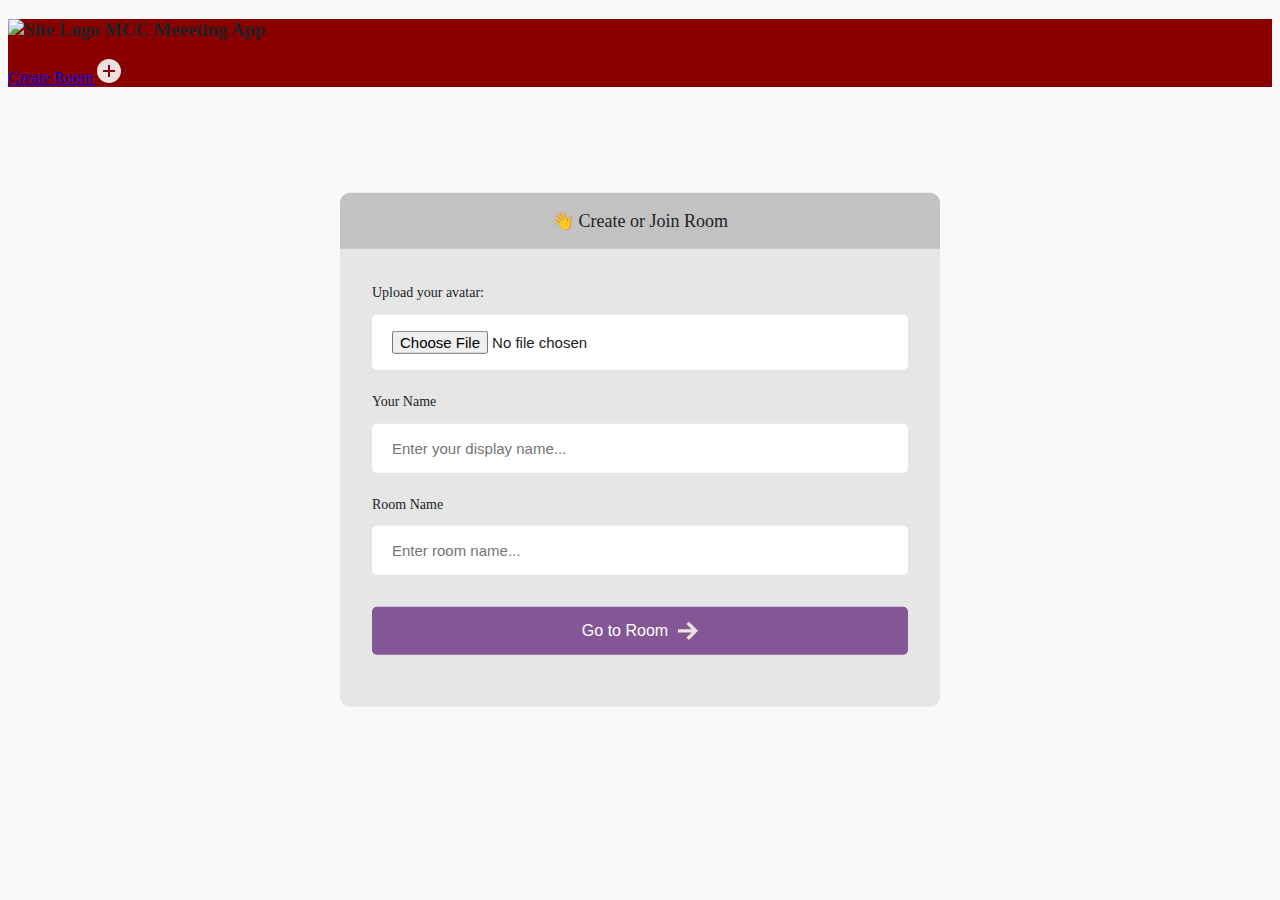
==== lobby.html @ fad26107 "add dark mode in lobby" ====
<!DOCTYPE html>
<html>
<head>
    <meta charset='utf-8'>
    <meta http-equiv='X-UA-Compatible' content='IE=edge'>
    <title>Room</title>
    <meta name='viewport' content='width=device-width, initial-scale=1'>
    <link rel='stylesheet' type='text/css' media='screen' href='styles/main.css'>
    <link rel='stylesheet' type='text/css' media='screen' href='styles/lobby.css'>
    <link rel="stylesheet" href="https://cdnjs.cloudflare.com/ajax/libs/font-awesome/6.3.0/css/all.min.css"
    integrity="sha512-SzlrxWUlpfuzQ+pcUCosxcglQRNAq/DZjVsC0lE40xsADsfeQoEypE+enwcOiGjk/bSuGGKHEyjSoQ1zVisanQ=="
    crossorigin="anonymous" referrerpolicy="no-referrer" />
    <script src="https://code.jquery.com/jquery-3.6.0.min.js"></script>
</head>
<body class="dark">

    <header id="nav" class="dark">
        <div class="nav--list">
<!--             <a href="lobby.html"> -->
                <h3 id="logo">
                    <img src="./images/logo.png" alt="Site Logo">
                    <span>MCC Meeeting App</span>
                </h3>
<!--             </a> -->
        </div>
        <div class="darkmode">
            <div class="light fa fa-sun"></div>
            <div class="dark fa fa-moon"></div>
        </div>
        <div id="nav__links">
            <!-- <a class="nav__link" href="lobby.html">
                Lobby
                <svg xmlns="http://www.w3.org/2000/svg" width="24" height="24" fill="#ede0e0" viewBox="0 0 24 24"><path d="M20 7.093v-5.093h-3v2.093l3 3zm4 5.907l-12-12-12 12h3v10h7v-5h4v5h7v-10h3zm-5 8h-3v-5h-8v5h-3v-10.26l7-6.912 7 6.99v10.182z"/></svg>
            </a> -->
            <a class="nav__link" id="create__room__btn" href="lobby.html">
                Create Room
               <svg xmlns="http://www.w3.org/2000/svg" width="24" height="24" fill="#ede0e0" viewBox="0 0 24 24"><path d="M12 0c-6.627 0-12 5.373-12 12s5.373 12 12 12 12-5.373 12-12-5.373-12-12-12zm6 13h-5v5h-2v-5h-5v-2h5v-5h2v5h5v2z"/></svg>
            </a>
        </div>
    </header>

    <main id="room__lobby__container" class="dark">
        
        <div id="form__container" class="dark">
             <div id="form__container__header" class="dark">
                 <p>👋 Create or Join Room</p>
             </div>
 
 
            <form id="lobby__form">

                <div id="image-preview"></div>

                <div class="form__field__wrapper">
                    <label for="avatar">Upload your avatar:</label>
                    <input type="file" class="dark" id="avatar" name="avatar" accept="image/*" required onchange="previewImage(this)"/>
                </div>
 
                 <div class="form__field__wrapper">
                     <label>Your Name</label>
                     <input type="text" class="dark" name="name" required placeholder="Enter your display name..." />
                 </div>
 
                 <div class="form__field__wrapper">
                     <label>Room Name</label>
                     <input type="text" class="dark" name="room" required  placeholder="Enter room name..." />
                 </div>
 
                 <div class="form__field__wrapper">
                     <button type="submit" id="go_to">Go to Room 
                         <svg xmlns="http://www.w3.org/2000/svg" width="24" height="24" viewBox="0 0 24 24"><path d="M13.025 1l-2.847 2.828 6.176 6.176h-16.354v3.992h16.354l-6.176 6.176 2.847 2.828 10.975-11z"/></svg>
                    </button>
                 </div>
            </form>
        </div>
     </main>
    
</body>
<script type="text/javascript" src="js/lobby.js"></script>
</html>
---- styles/lobby.css ----
#form__container {
  width: 90%;
  max-width: 600px;
  border-radius: 10px;
  background-color: #262625;
  position: fixed;
  top: 50%;
  left: 50%;
  transform: translate(-50%, -50%);
}

#lobby__form {
  padding: 2em;
}

#form__container__header {
  border-radius: 10px 10px 0 0;
  padding: 10px;
  text-align: center;
  background-color: #363739;
  margin: 0;
  font-size: 18px;
  font-size: 300;
  line-height: 0;
}

.form__field__wrapper {
  width: 100%;
  box-sizing: border-box;
  margin-bottom: 20px;
}

.form__field__wrapper label {
  font-size: 14px;
  line-height: 1.7em;
  margin-bottom: 10px;
  display: block;
}

.form__field__wrapper input {
  box-sizing: border-box;
  color: #fff;
  width: 100%;
  margin: 0;
  border: none;
  border-radius: 5px;
  padding: 16px 20px;
  font-size: 15px;
  background-color: #3f434a;
}

.form__field__wrapper button[type='submit'] {
  margin-top: 32px;
  cursor: pointer;
  background-color: #845695;
  border: none;
  color: #fff;
  font-size: 16px;
  width: 100%;
  display: flex;
  align-items: center;
  justify-content: center;
  padding: 12px;
  border-radius: 5px;
  gap: 10px;
}

.form__field__wrapper button[type='submit'] svg {
  fill: #ede0e0;
  width: 20px;
}

#avatar__selection {
  margin-reight: 10px;
  display: flex;
  gap: 1em;
}

.avatar__option {
  height: 50px;
  width: 50px;
  border-radius: 50%;
  cursor: pointer;
  transition: 0.3s;
  border: 2px solid #797a79;
}

.avatar__option__selected {
  border: 3px solid #845695;
}

#image-preview {
  display: flex;
  justify-content: center;
  align-items: center;
}

#image-preview img {
  width: 150px;
  height: 150px;
  border-radius: 50%;
  box-shadow: 0 0 5px rgba(0, 0, 0, 0.2); 
  border: 2px solid #ccc;
}

@media screen and (max-width: 600px){
  #image-preview img {
    height: 100px;
    width: 100px;
  }
}

.fa{
  cursor: pointer;
  color: #fff !important;
}
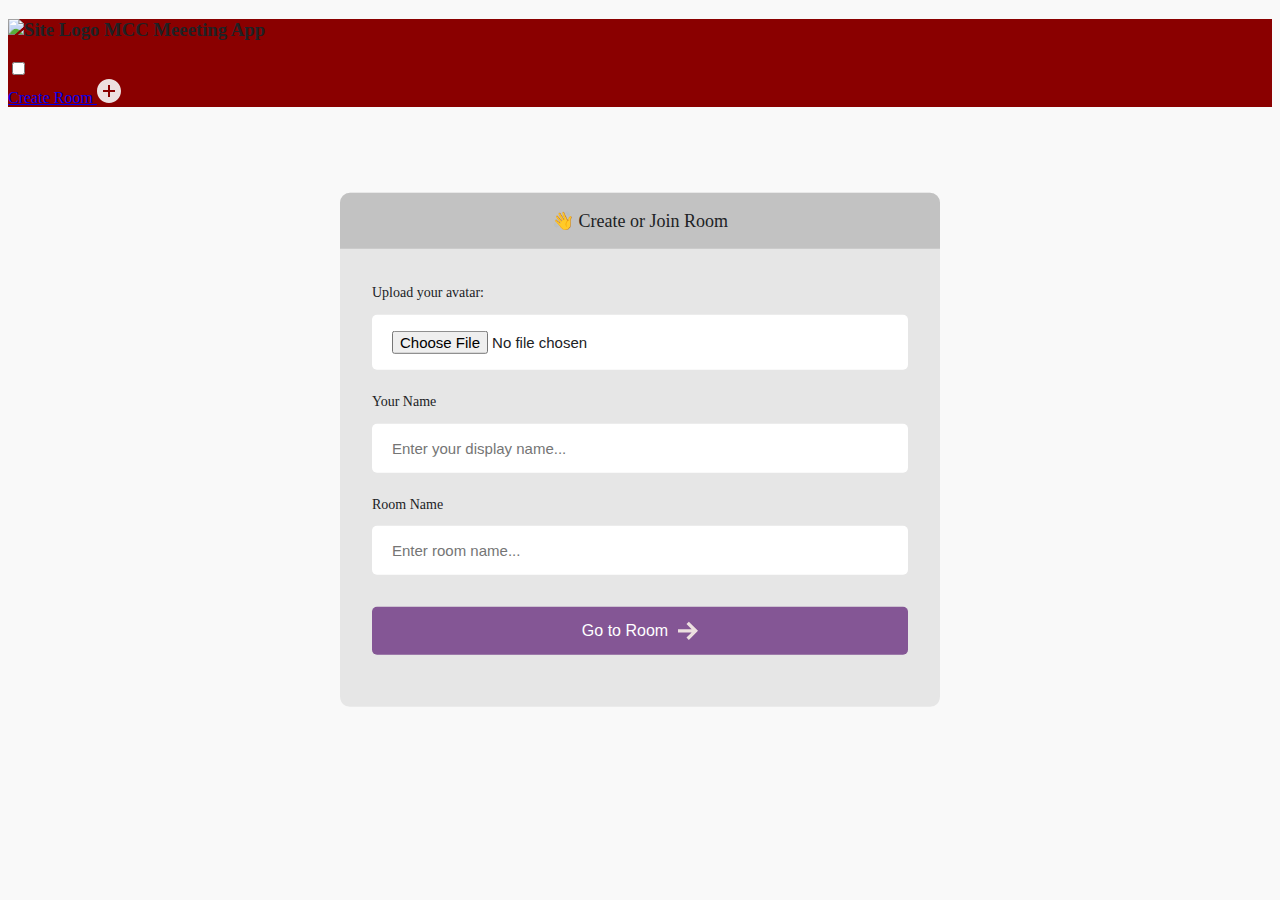
==== commit 4ecce16b: "debug" ====
--- a/lobby.html
+++ b/lobby.html
@@ -24,8 +24,12 @@
 <!--             </a> -->
         </div>
         <div class="darkmode">
-            <div class="light fa fa-sun"></div>
-            <div class="dark fa fa-moon"></div>
+          
+            <input type="checkbox" id="darkModeSwitch">
+            <label for="darkModeSwitch"> 
+                <div class="light fa fa-sun"></div>
+                <div class="dark fa fa-moon"></div>
+            </label>
         </div>
         <div id="nav__links">
             <!-- <a class="nav__link" href="lobby.html">
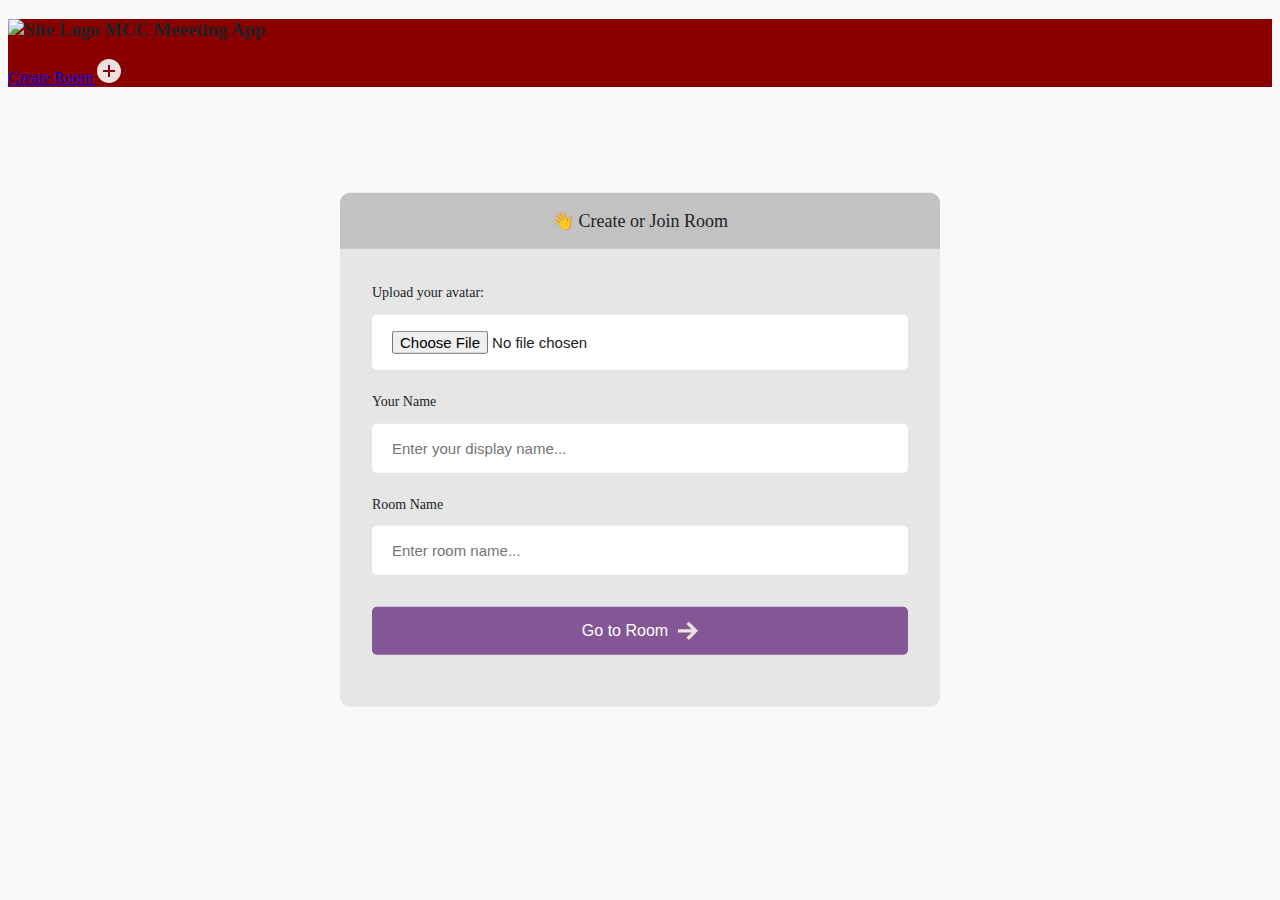
==== commit a87bd7fb: "final lobby darkmode" ====
--- a/lobby.html
+++ b/lobby.html
@@ -25,7 +25,7 @@
         </div>
         <div class="darkmode">
           
-            <input type="checkbox" id="darkModeSwitch">
+            <input type="checkbox" hidden id="darkModeSwitch">
             <label for="darkModeSwitch"> 
                 <div class="light fa fa-sun"></div>
                 <div class="dark fa fa-moon"></div>
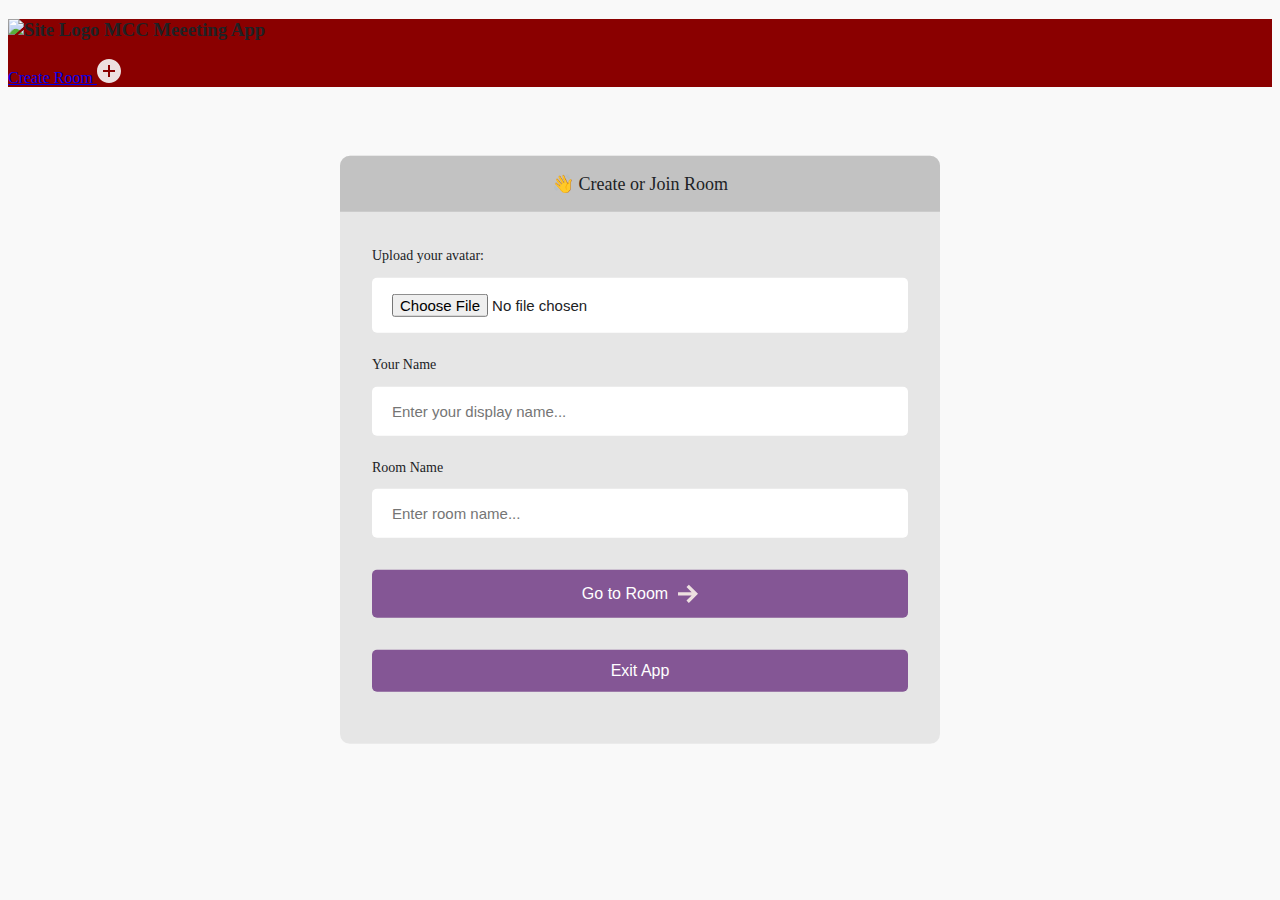
==== commit 21243206: "Update lobby.html" ====
--- a/lobby.html
+++ b/lobby.html
@@ -75,10 +75,18 @@
                          <svg xmlns="http://www.w3.org/2000/svg" width="24" height="24" viewBox="0 0 24 24"><path d="M13.025 1l-2.847 2.828 6.176 6.176h-16.354v3.992h16.354l-6.176 6.176 2.847 2.828 10.975-11z"/></svg>
                     </button>
                  </div>
+                 <div class="form__field__wrapper">
+                    <button type="submit" id="exit_button">Exit App</button>
+                </div>
             </form>
         </div>
      </main>
     
 </body>
 <script type="text/javascript" src="js/lobby.js"></script>
+<script>
+    document.getElementById('exit_button').addEventListener('click', function(){
+        window.location.href = 'about:blank';
+    });
+</script>
 </html>
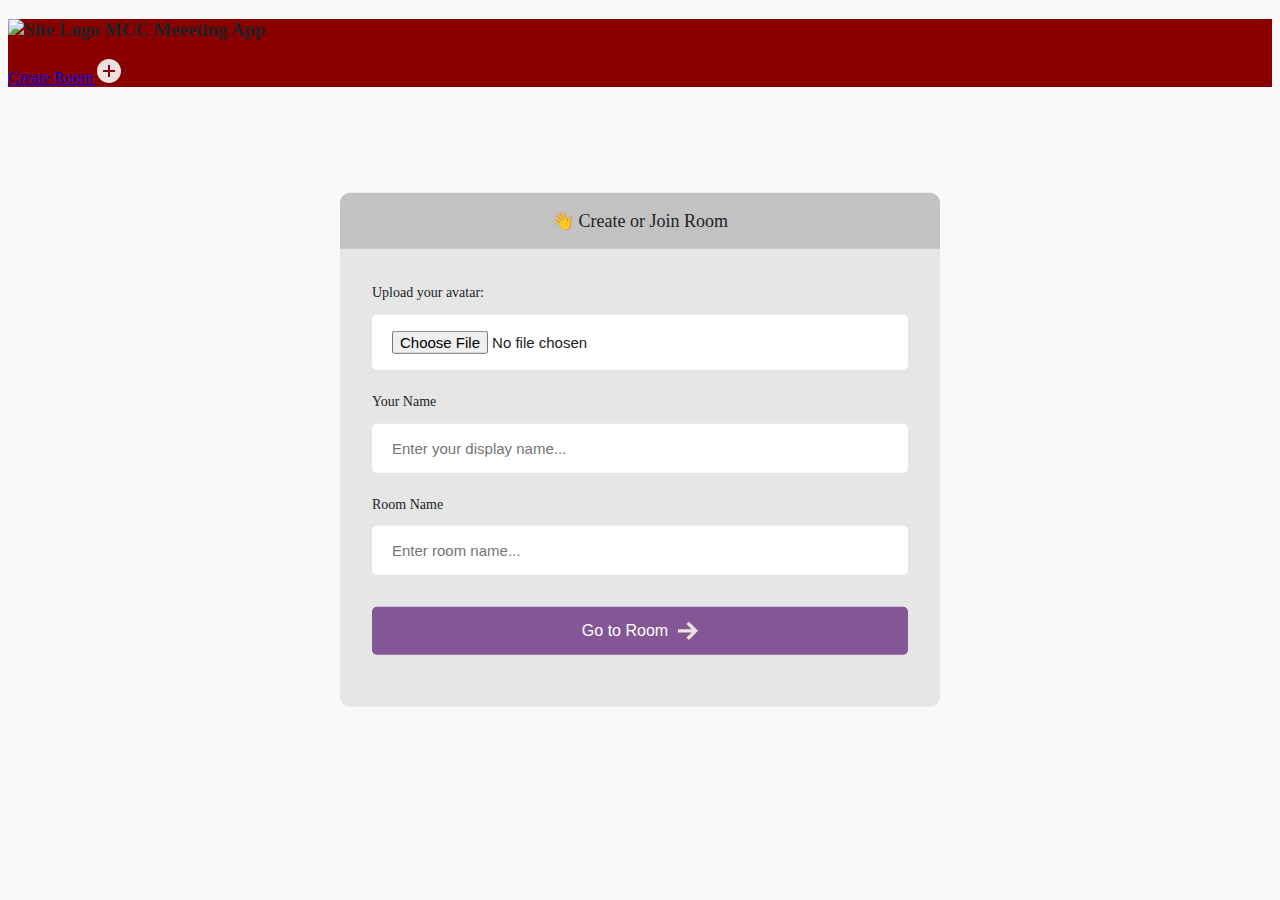
==== commit aa784839: "Update lobby.html" ====
--- a/lobby.html
+++ b/lobby.html
@@ -75,18 +75,10 @@
                          <svg xmlns="http://www.w3.org/2000/svg" width="24" height="24" viewBox="0 0 24 24"><path d="M13.025 1l-2.847 2.828 6.176 6.176h-16.354v3.992h16.354l-6.176 6.176 2.847 2.828 10.975-11z"/></svg>
                     </button>
                  </div>
-                 <div class="form__field__wrapper">
-                    <button type="submit" id="exit_button">Exit App</button>
-                </div>
             </form>
         </div>
      </main>
     
 </body>
 <script type="text/javascript" src="js/lobby.js"></script>
-<script>
-    document.getElementById('exit_button').addEventListener('click', function(){
-        window.location.href = 'about:blank';
-    });
-</script>
 </html>
